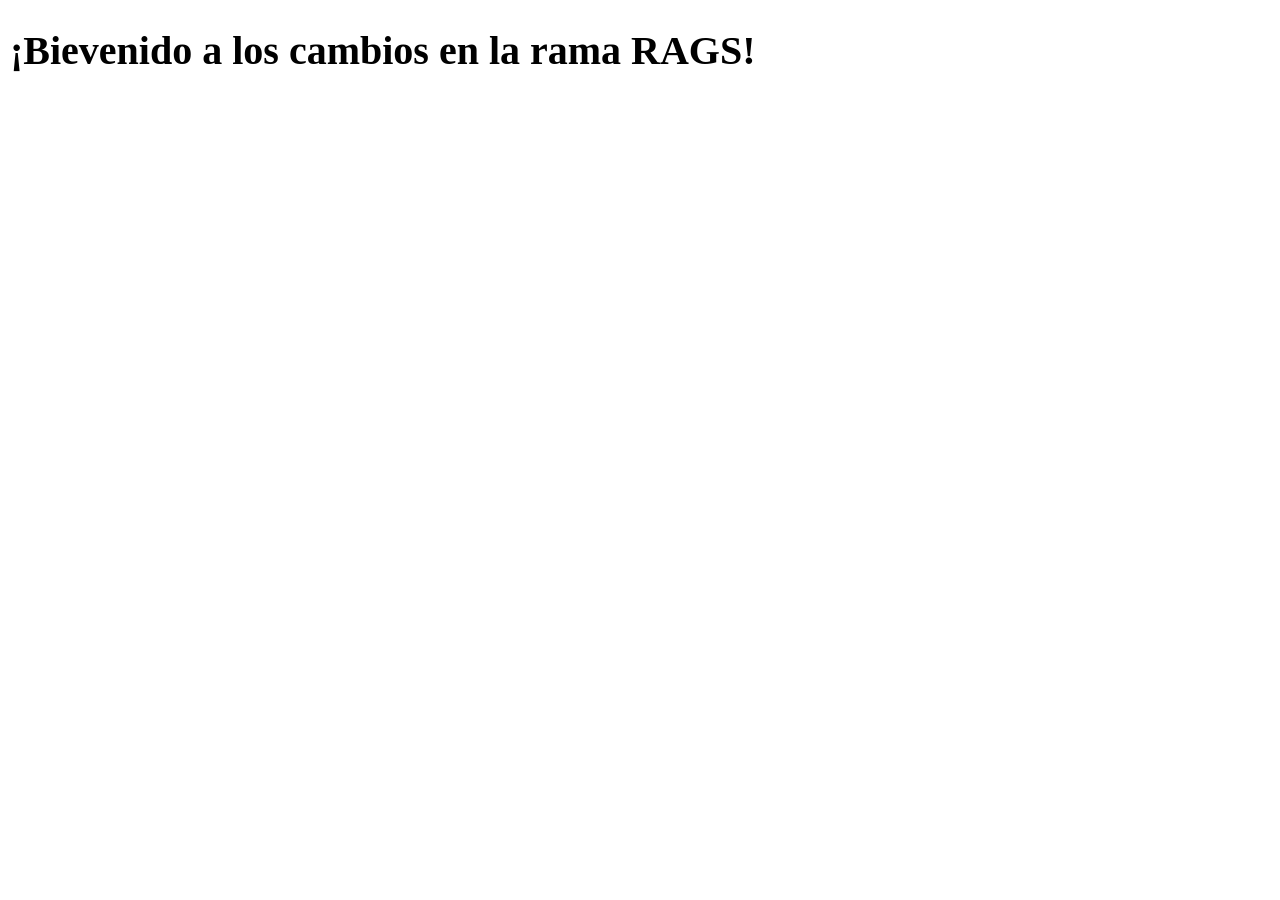
==== rama_rags.html @ 61aa62d0 "Creacion de rama rags, nueva pagina HTML e inclusion de estilos nuevos" ====
<!DOCTYPE html>
<html lang="en">
<head>
    <meta charset="UTF-8">
    <meta name="viewport" content="width=device-width, initial-scale=1.0">
    <link rel="stylesheet" href="css/estilos.css">
    <title>Rama RAGS</title>
</head>
<body>
    <h1>¡Bievenido a los cambios en la rama RAGS!</h1>
</body>
</html>
---- css/estilos.css ----
body {
    margin: 10px;
    font-family: "Times New Roman";
    font-size: 20px;
}

li p {
    font-size: 18px;
}

.comando {
    font-size: 30px;
    font-weight: bold;
    color: #149;
}

.contenedor_btn {
    margin: auto;
    width: 80vw;
    padding: 10px;
    display: flex;
    align-items: center;
    justify-content: center;
    gap: 20px;
}

.btn_rags {
    min-width: 50%;
    min-height: 3rem;
    border-radius: 10px;
    border: none;
    text-align: center;
    background-color: #149;
    padding: 0;
}

.btn_rags:hover {
    background-color: #48c;
    transition: .1s ease;
}

.btn_rags a {
    display: inline-block;
    text-decoration: none;
    color: #fff;
    font-weight: bold;
    font-size: 20px;
    height: 100%;
    min-width: 100%;
    padding: 20px;
    box-sizing: border-box;
}
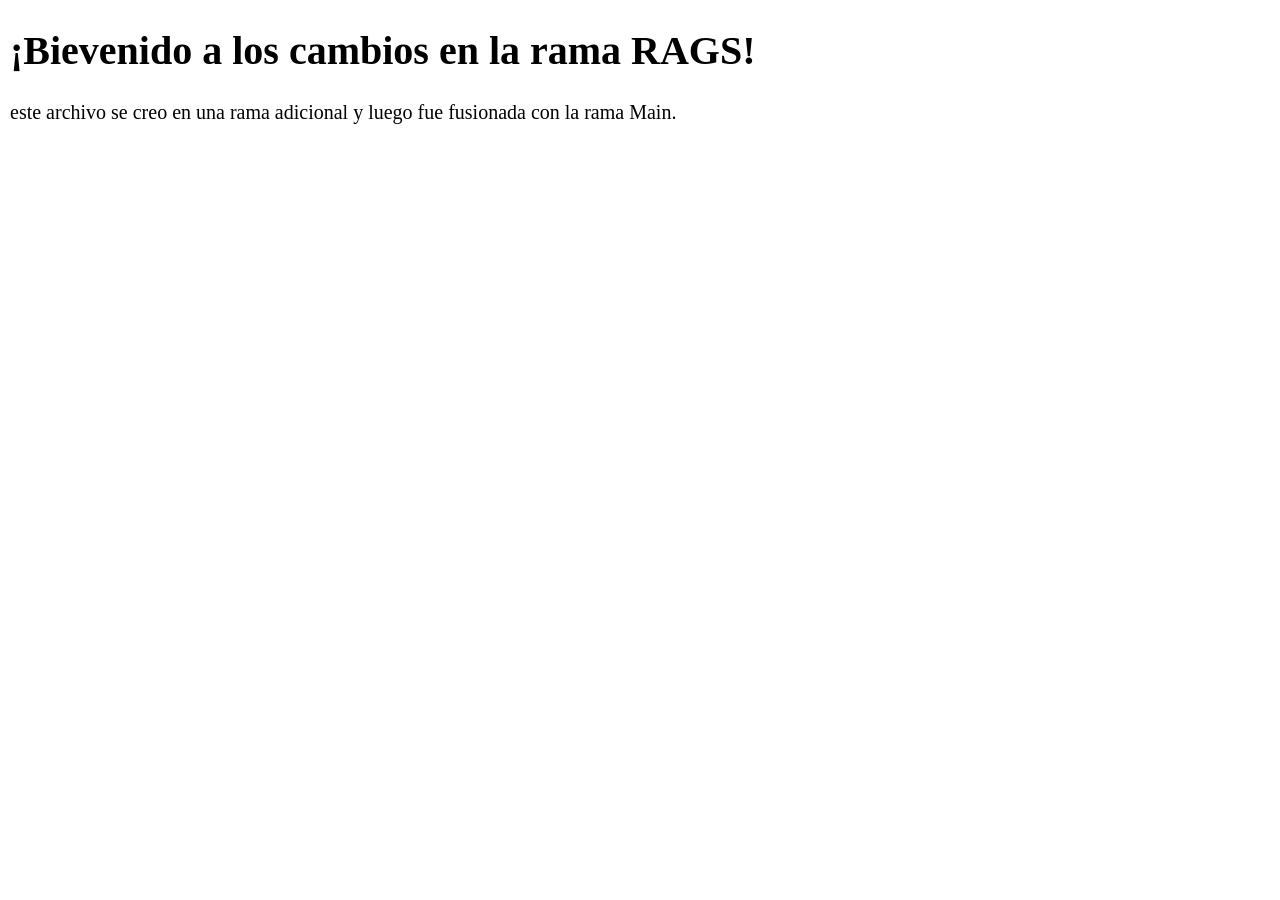
==== commit 2adee331: "La fusion previa fue exitosa" ====
--- a/rama_rags.html
+++ b/rama_rags.html
@@ -8,5 +8,8 @@
 </head>
 <body>
     <h1>¡Bievenido a los cambios en la rama RAGS!</h1>
+    <p>
+        este archivo se creo en una rama adicional y luego fue fusionada con la rama Main.
+    </p>
 </body>
 </html>
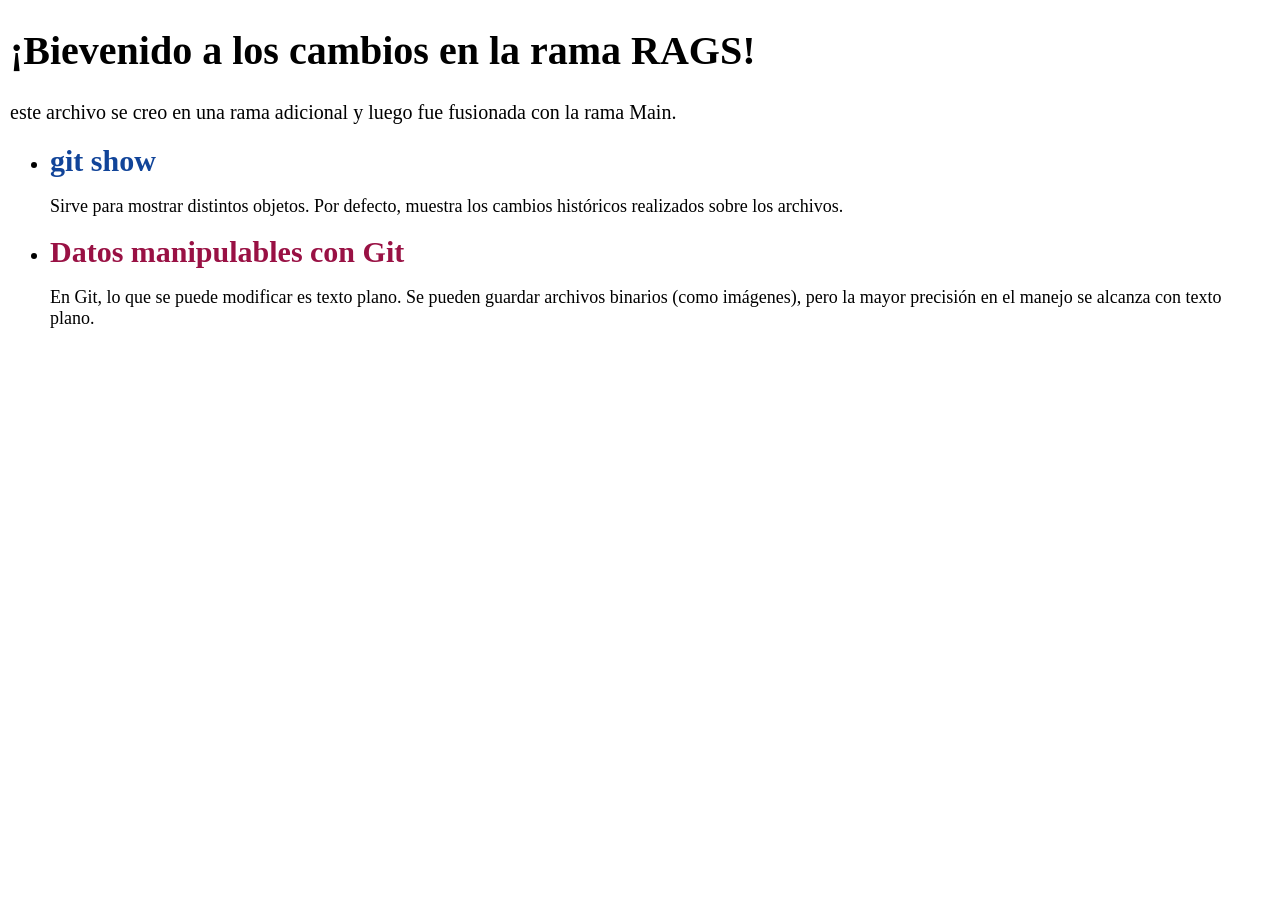
==== commit 96cc7896: "Inclusion de un comando y un tip" ====
--- a/rama_rags.html
+++ b/rama_rags.html
@@ -11,5 +11,22 @@
     <p>
         este archivo se creo en una rama adicional y luego fue fusionada con la rama Main.
     </p>
+    <ul>
+        <li>
+            <span class="comando">git show</span>
+            <p>
+                Sirve para mostrar distintos objetos. Por defecto, muestra los cambios 
+                hist&oacute;ricos realizados sobre los archivos.
+            </p>
+        </li>
+        <li>
+            <span class="tip">Datos manipulables con Git</span>
+            <p>
+                En Git, lo que se puede modificar es texto plano. Se pueden guardar archivos
+                binarios (como im&aacute;genes), pero la mayor precisi&oacute;n en el manejo
+                se alcanza con texto plano.
+            </p>
+        </li>
+    </ul>
 </body>
 </html>
--- a/css/estilos.css
+++ b/css/estilos.css
@@ -12,6 +12,12 @@
     font-size: 30px;
     font-weight: bold;
     color: #149;
+}
+
+.tip {
+    font-size: 30px;
+    font-weight: bold;
+    color: #914;
 }
 
 .contenedor_btn {
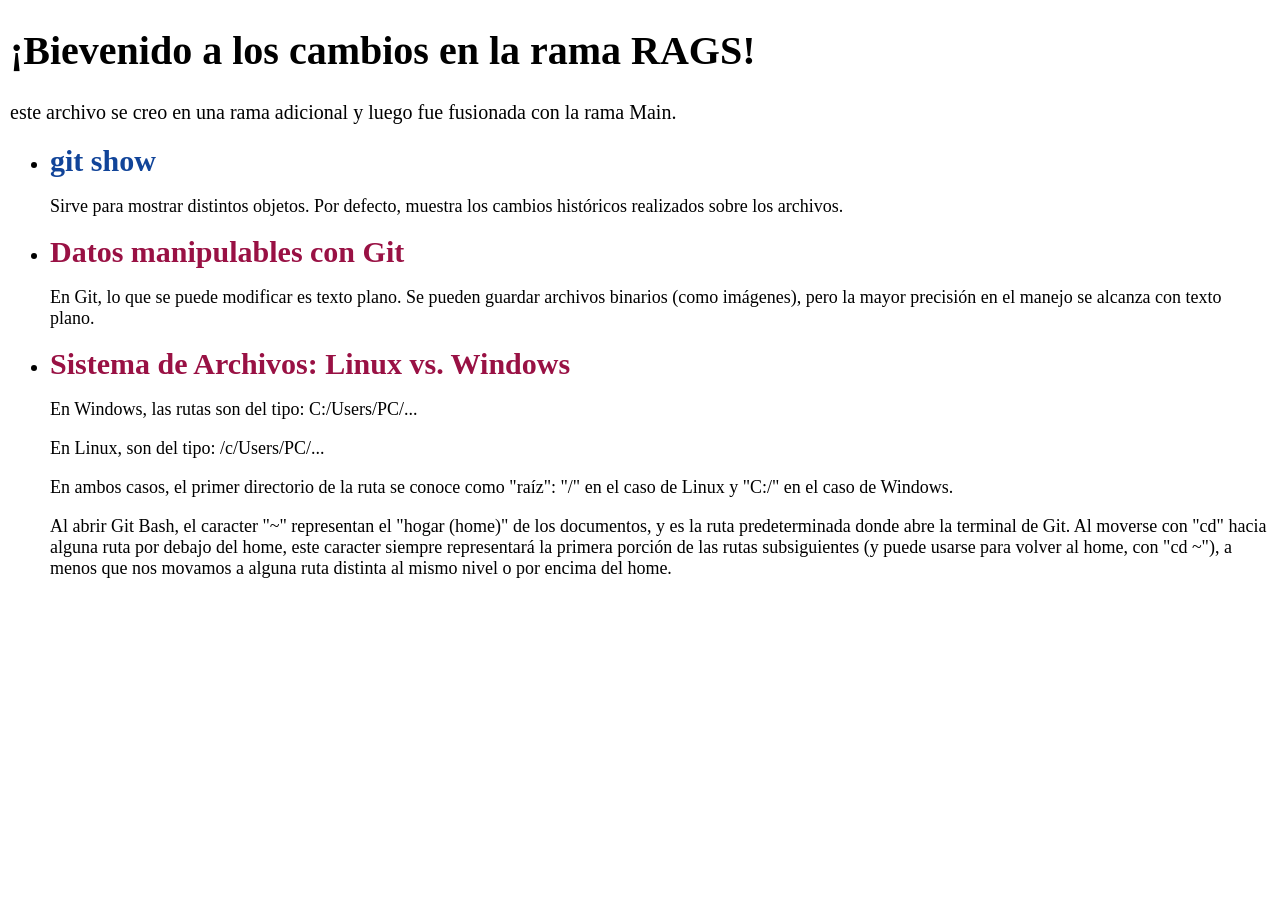
==== commit 282f8261: "Explicacion del sistema de archivos segun el SO" ====
--- a/rama_rags.html
+++ b/rama_rags.html
@@ -27,6 +27,27 @@
                 se alcanza con texto plano.
             </p>
         </li>
+        <li>
+            <span class="tip">Sistema de Archivos: Linux vs. Windows</span>
+            <p>
+                En Windows, las rutas son del tipo: C:/Users/PC/...
+            </p>
+            <p>
+                En Linux, son del tipo: /c/Users/PC/...
+            </p>
+            <p>
+                En ambos casos, el primer directorio de la ruta se conoce como "ra&iacute;z": "/" en
+                el caso de Linux y "C:/" en el caso de Windows.
+            </p>
+            <p>
+                Al abrir Git Bash, el caracter "~" representan el "hogar (home)" de los documentos, y es
+                la ruta predeterminada donde abre la terminal de Git. Al moverse con "cd" hacia alguna
+                ruta por debajo del home, este caracter siempre representar&aacute; la primera
+                porci&oacute;n de las rutas subsiguientes (y puede usarse para volver al home, con 
+                "cd ~"), a menos que nos movamos a alguna ruta distinta al mismo nivel o por encima
+                del home.  
+            </p>
+        </li>
     </ul>
 </body>
 </html>
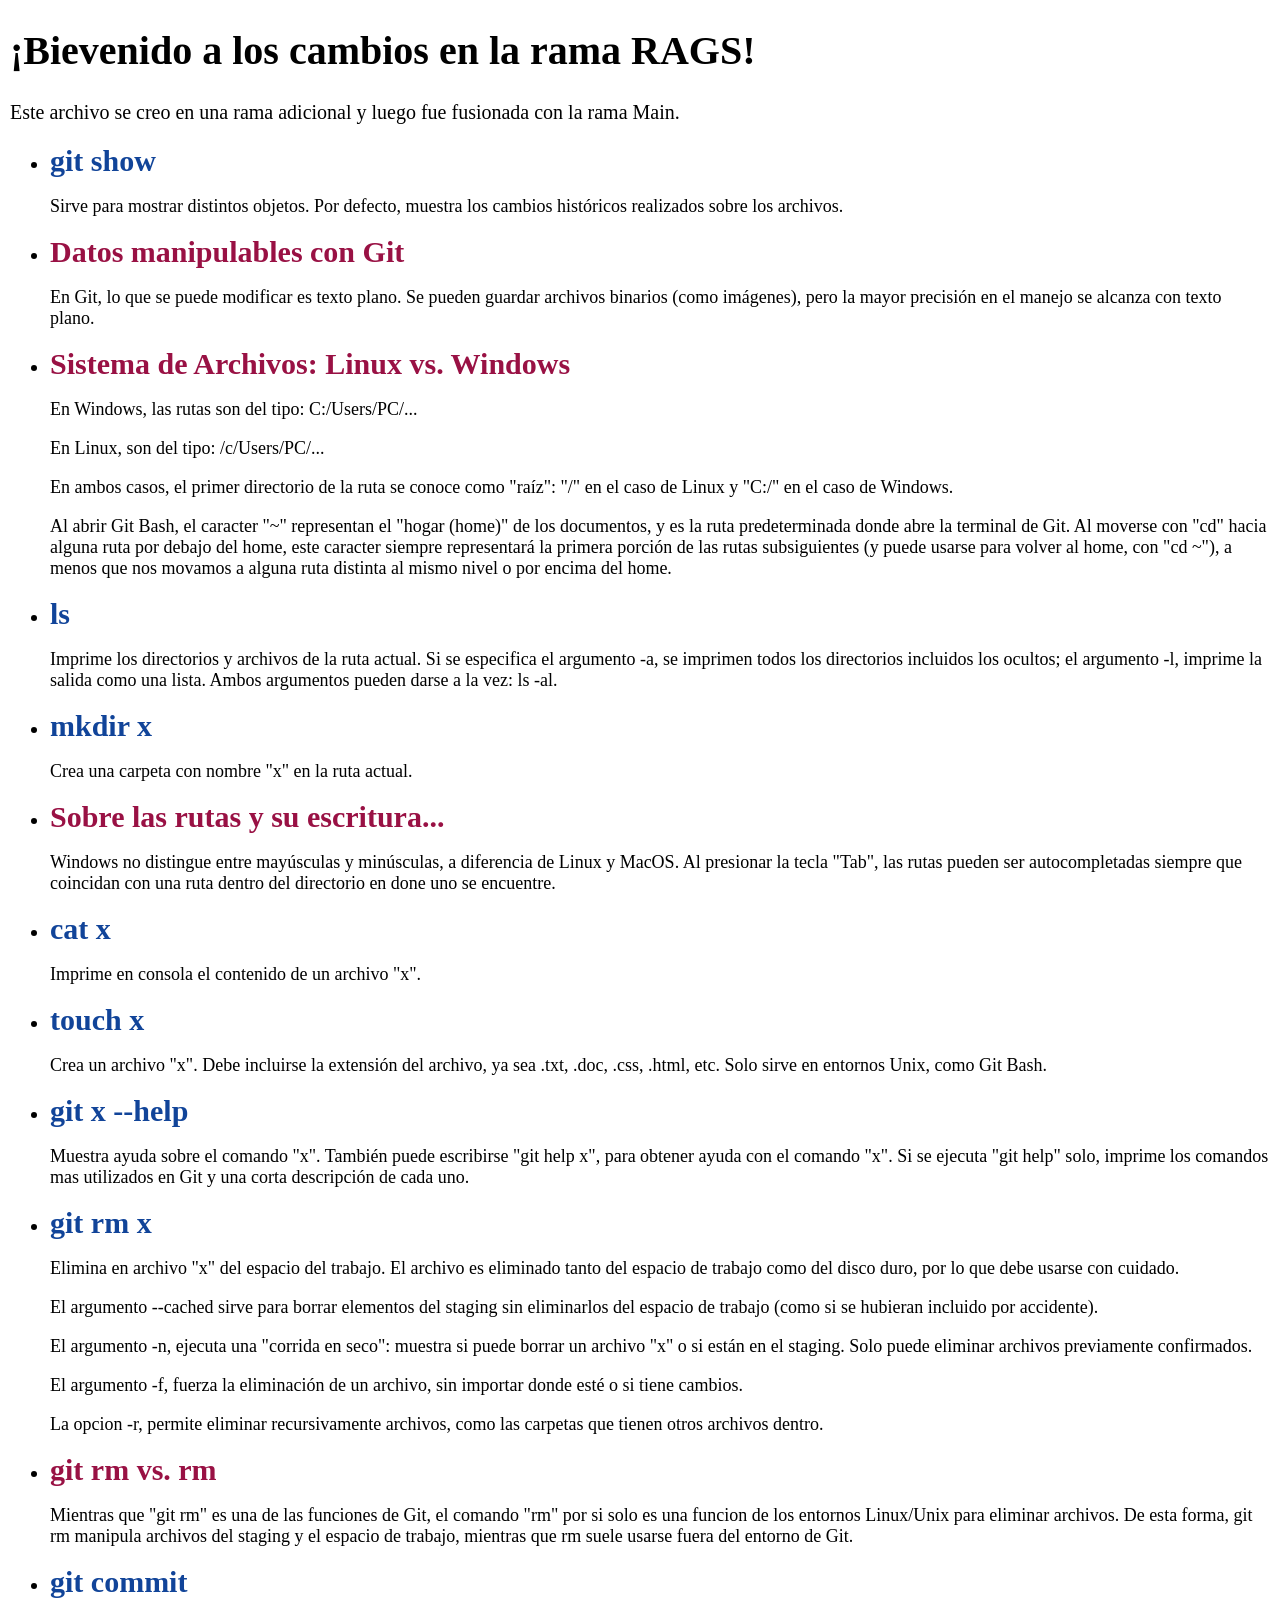
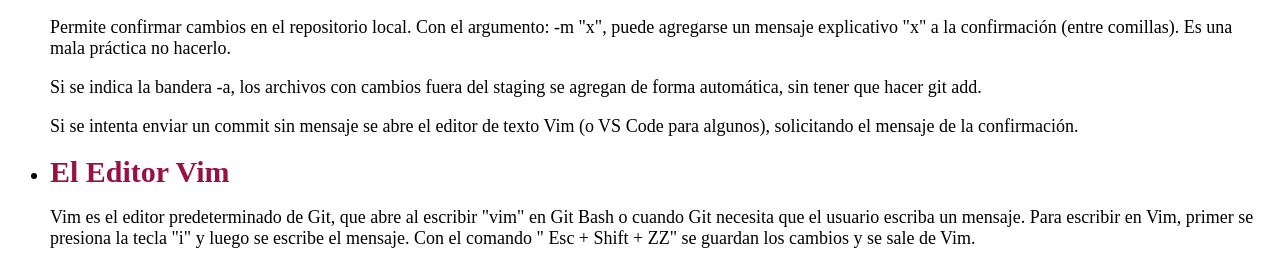
==== commit 453e20bc: "Adicion de comandos y tips nuevos." ====
--- a/rama_rags.html
+++ b/rama_rags.html
@@ -9,7 +9,7 @@
 <body>
     <h1>¡Bievenido a los cambios en la rama RAGS!</h1>
     <p>
-        este archivo se creo en una rama adicional y luego fue fusionada con la rama Main.
+        Este archivo se creo en una rama adicional y luego fue fusionada con la rama Main.
     </p>
     <ul>
         <li>
@@ -48,6 +48,106 @@
                 del home.  
             </p>
         </li>
+        <li>
+            <span class="comando">ls</span>
+            <p>
+                Imprime los directorios y archivos de la ruta actual. Si se especifica el argumento
+                -a, se imprimen todos los directorios incluidos los ocultos; el argumento -l,
+                imprime la salida como una lista. Ambos argumentos pueden darse a la vez: ls -al.
+            </p>
+        </li>
+        <li>
+            <span class="comando">mkdir x</span>
+            <p>
+                Crea una carpeta con nombre "x" en la ruta actual.
+            </p>
+        </li>
+        <li>
+            <span class="tip">Sobre las rutas y su escritura...</span>
+            <p>
+                Windows no distingue entre may&uacute;sculas y min&uacute;sculas, a diferencia de 
+                Linux y MacOS. Al presionar la tecla "Tab", las rutas pueden ser autocompletadas
+                siempre que coincidan con una ruta dentro del directorio en done uno se encuentre.
+            </p>
+        </li>
+        <li>
+            <span class="comando">cat x</span>
+            <p>
+                Imprime en consola el contenido de un archivo "x".
+            </p>
+        </li>
+        <li>
+            <span class="comando">touch x</span>
+            <p>
+                Crea un archivo "x". Debe incluirse la extensi&oacute;n del archivo, ya sea .txt,
+                .doc, .css, .html, etc. Solo sirve en entornos Unix, como Git Bash.
+            </p>
+        </li>
+        <li>
+            <span class="comando">git x --help</span>
+            <p>
+                Muestra ayuda sobre el comando "x". Tambi&eacute;n puede escribirse "git help x",
+                para obtener ayuda con el comando "x". Si se ejecuta "git help" solo, imprime 
+                los comandos mas utilizados en Git y una corta descripci&oacute;n de cada uno.
+            </p>
+        </li>
+        <li>
+            <span class="comando">git rm x</span>
+            <p>
+                Elimina en archivo "x" del espacio del trabajo. El archivo es eliminado tanto del 
+                espacio de trabajo como del disco duro, por lo que debe usarse con cuidado.
+            </p>
+            <p>
+                El argumento --cached sirve para borrar elementos del staging sin eliminarlos
+                del espacio de trabajo (como si se hubieran incluido por accidente).
+            </p>
+            <p>
+                El argumento -n, ejecuta una "corrida en seco": muestra si puede borrar un archivo "x"
+                o si est&aacute;n en el staging. Solo puede eliminar archivos previamente confirmados.
+            </p>
+            <p>
+                El argumento -f, fuerza la eliminaci&oacute;n de un archivo, sin importar donde est&eacute; 
+                o si tiene cambios.
+            </p>
+            <p>
+                La opcion -r, permite eliminar recursivamente archivos, como las carpetas que tienen 
+                otros archivos dentro.
+            </p>
+        </li>
+        <li>
+            <span class="tip">git rm vs. rm</span>
+            <p>
+                Mientras que "git rm" es una de las funciones de Git, el comando "rm" por si solo es
+                una funcion de los entornos Linux/Unix para eliminar archivos. De esta forma, git rm
+                manipula archivos del staging y el espacio de trabajo, mientras que rm suele usarse
+                fuera del entorno de Git.
+            </p>
+        </li>
+        <li>
+            <span class="comando">git commit</span>
+            <p>
+                Permite confirmar cambios en el repositorio local. Con el argumento: -m "x", puede
+                agregarse un mensaje explicativo "x" a la confirmaci&oacute;n (entre comillas).
+                Es una mala pr&aacute;ctica no hacerlo.
+            </p>
+            <p>
+                Si se indica la bandera -a, los archivos con cambios fuera del staging se agregan de 
+                forma autom&aacute;tica, sin tener que hacer git add.
+            </p>
+            <p>
+                Si se intenta enviar un commit sin mensaje se abre el editor de texto Vim (o VS Code 
+                para algunos), solicitando el mensaje de la confirmaci&oacute;n.
+            </p>
+        </li>
+        <li>
+            <span class="tip">El Editor Vim</span>
+            <p>
+                Vim es el editor predeterminado de Git, que abre al escribir "vim" en Git Bash
+                o cuando Git necesita que el usuario escriba un mensaje. Para escribir en Vim,
+                primer se presiona la tecla "i" y luego se escribe el mensaje. Con el comando 
+                " Esc + Shift + ZZ" se guardan los cambios y se sale de Vim.
+            </p>
+        </li>
     </ul>
 </body>
 </html>
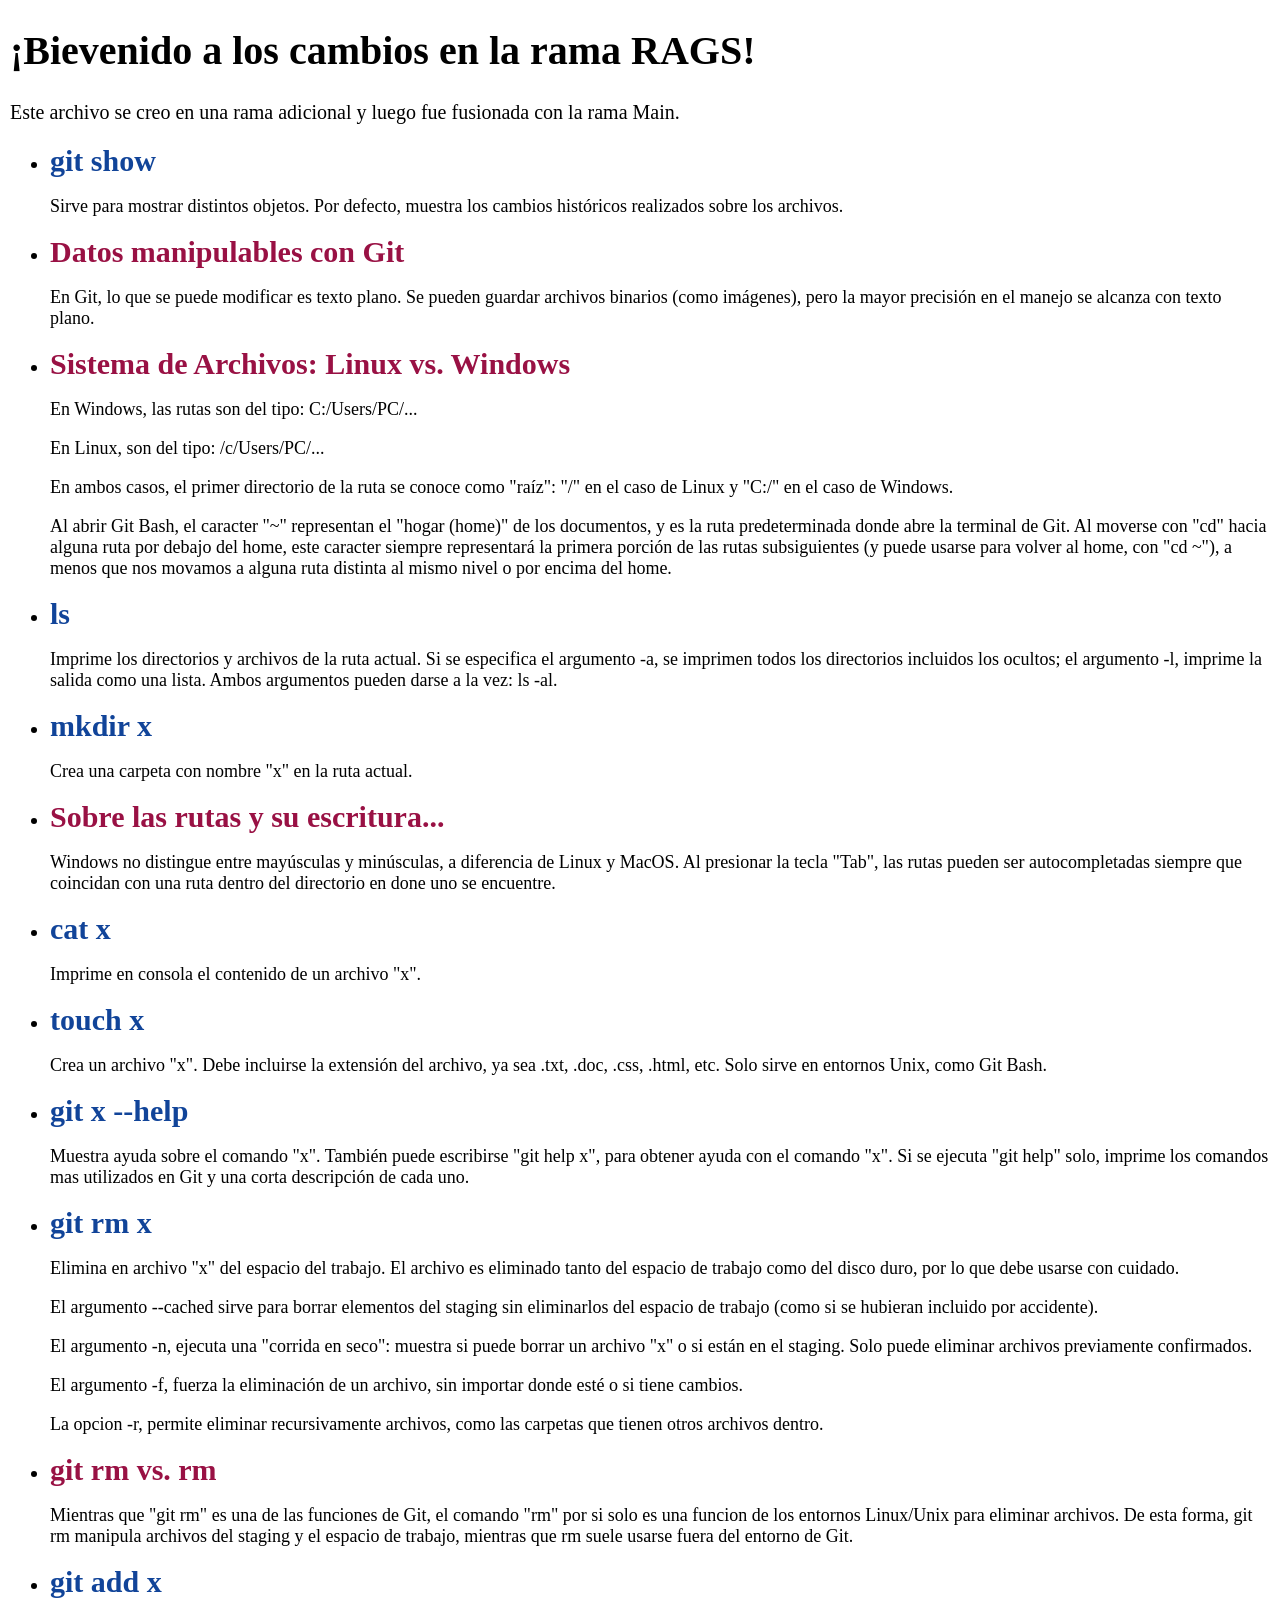
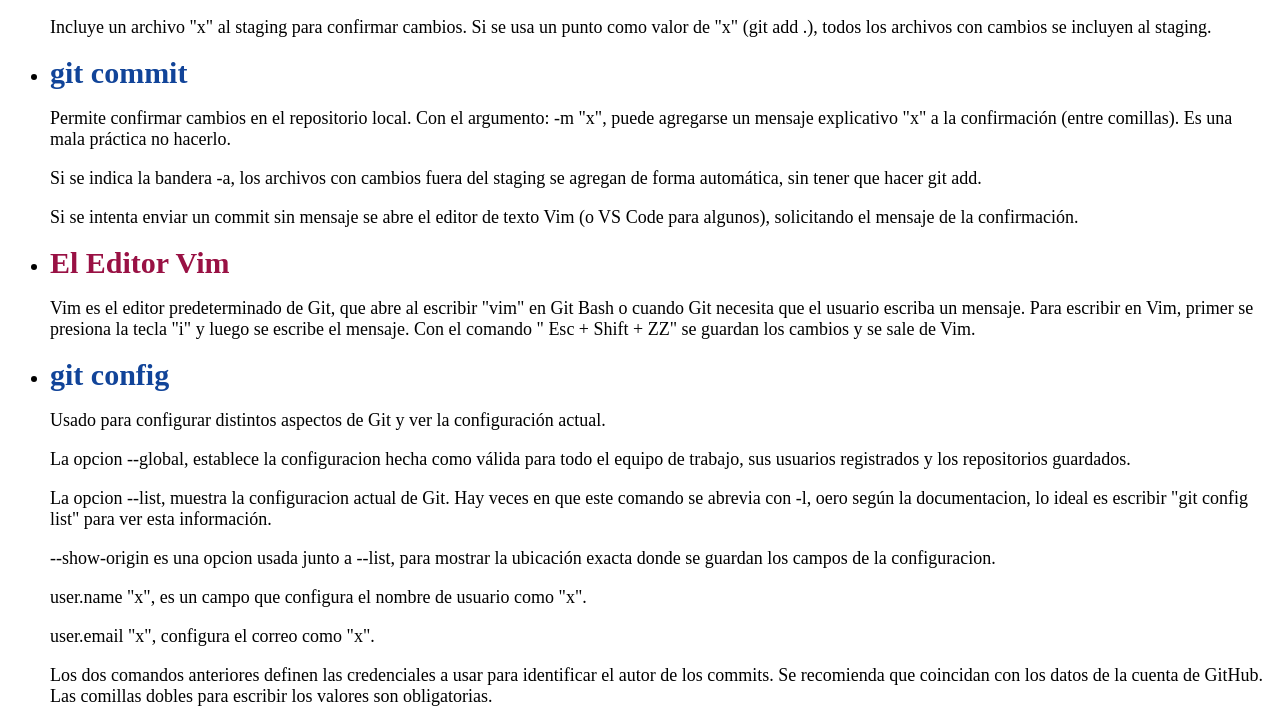
==== commit 79e71069: "Git add y git config incluidos." ====
--- a/rama_rags.html
+++ b/rama_rags.html
@@ -124,6 +124,13 @@
             </p>
         </li>
         <li>
+            <span class="comando">git add x</span>
+            <p>
+                Incluye un archivo "x" al staging para confirmar cambios. Si se usa un punto como
+                valor de "x" (git add .), todos los archivos con cambios se incluyen al staging.
+            </p>
+        </li>
+        <li>
             <span class="comando">git commit</span>
             <p>
                 Permite confirmar cambios en el repositorio local. Con el argumento: -m "x", puede
@@ -148,6 +155,36 @@
                 " Esc + Shift + ZZ" se guardan los cambios y se sale de Vim.
             </p>
         </li>
+        <li>
+            <span class="comando">git config</span>
+            <p>
+                Usado para configurar distintos aspectos de Git y ver la configuraci&oacute;n actual.
+            </p>
+            <p>
+                La opcion --global, establece la configuracion hecha como v&aacute;lida para 
+                todo el equipo de trabajo, sus usuarios registrados y los repositorios guardados.
+            </p>
+            <p>
+                La opcion --list, muestra la configuracion actual de Git. Hay veces en que este 
+                comando se abrevia con -l, oero seg&uacute;n la documentacion, lo ideal es
+                escribir "git config list" para ver esta informaci&oacute;n.
+            </p>
+            <p>
+                --show-origin es una opcion usada junto a --list, para mostrar la ubicaci&oacute;n 
+                exacta donde se guardan los campos de la configuracion.
+            </p>
+            <p>
+                user.name "x", es un campo que configura el nombre de usuario como "x".
+            </p>
+            <p>
+                user.email "x", configura el correo como "x".
+            </p>
+            <p>
+                Los dos comandos anteriores definen las credenciales a usar para identificar el
+                autor de los commits. Se recomienda que coincidan con los datos de la cuenta de 
+                GitHub. Las comillas dobles para escribir los valores son obligatorias.
+            </p>
+        </li>
     </ul>
 </body>
 </html>
